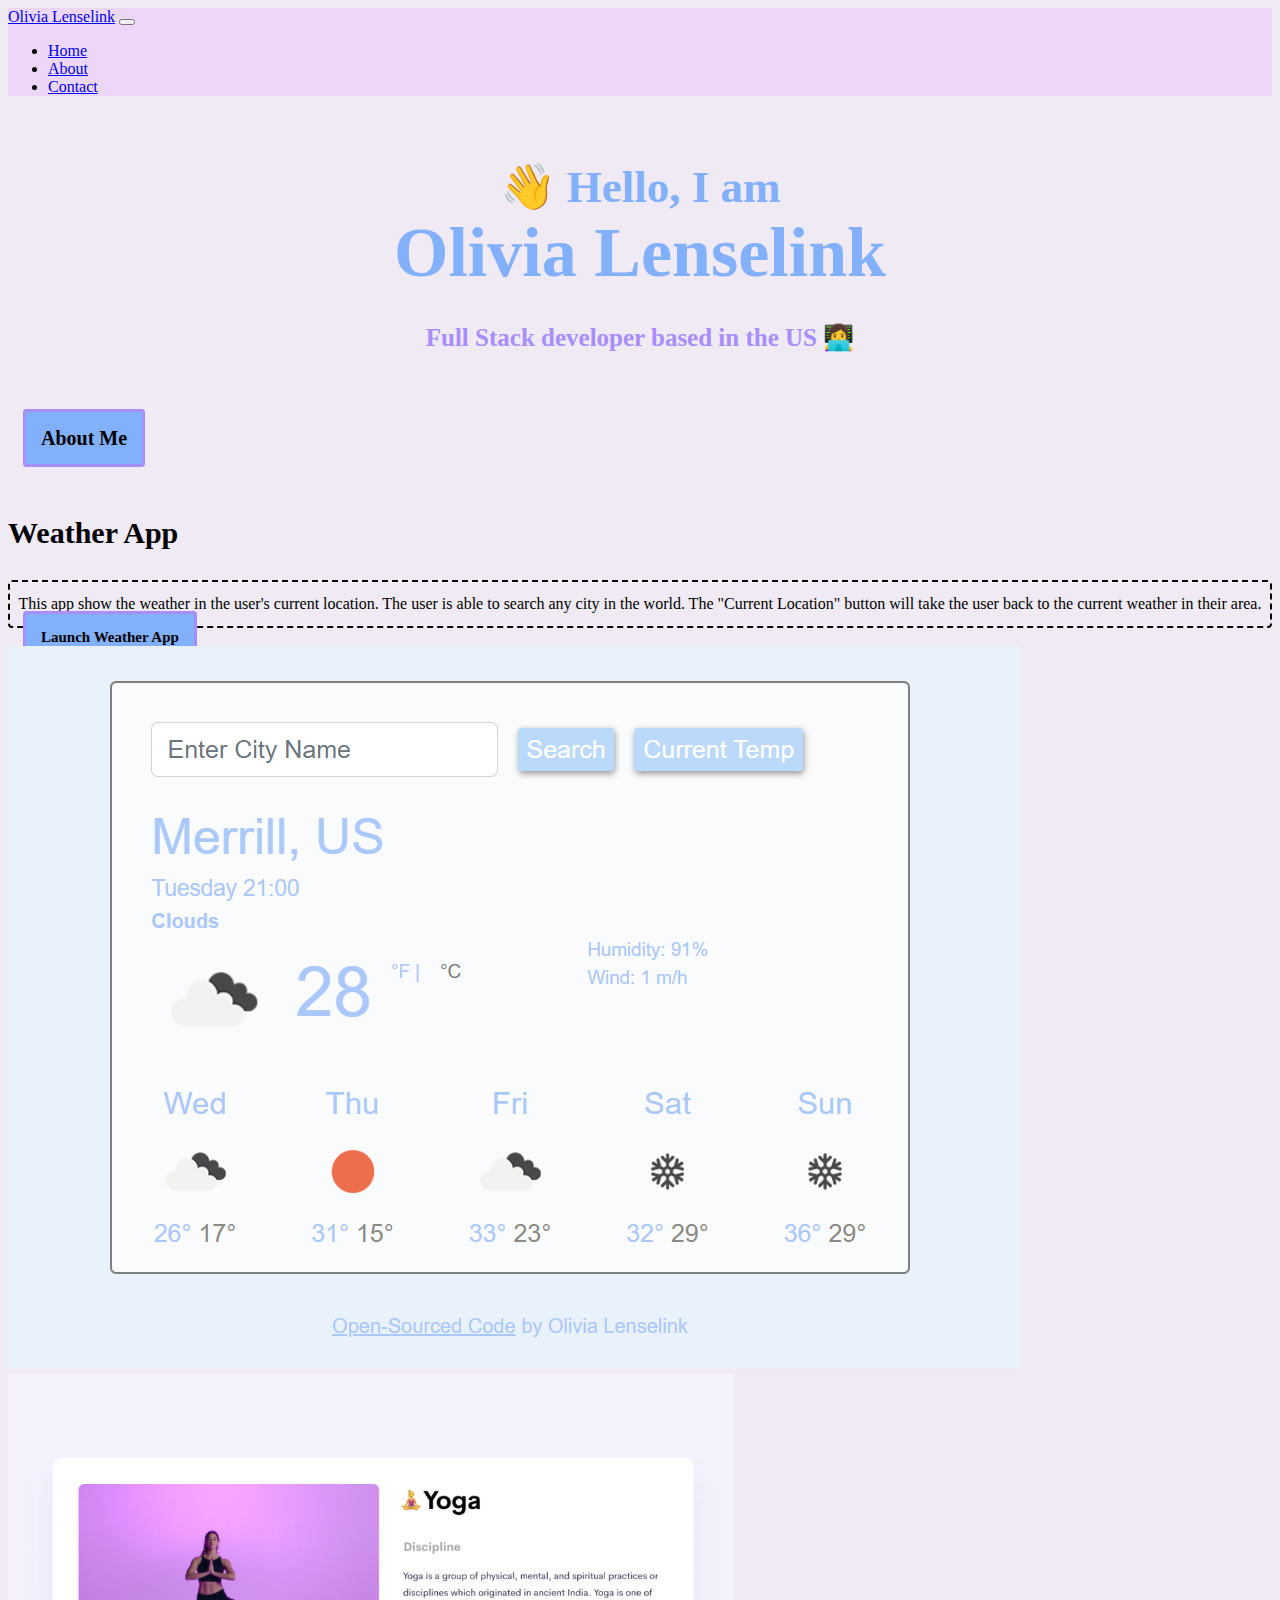
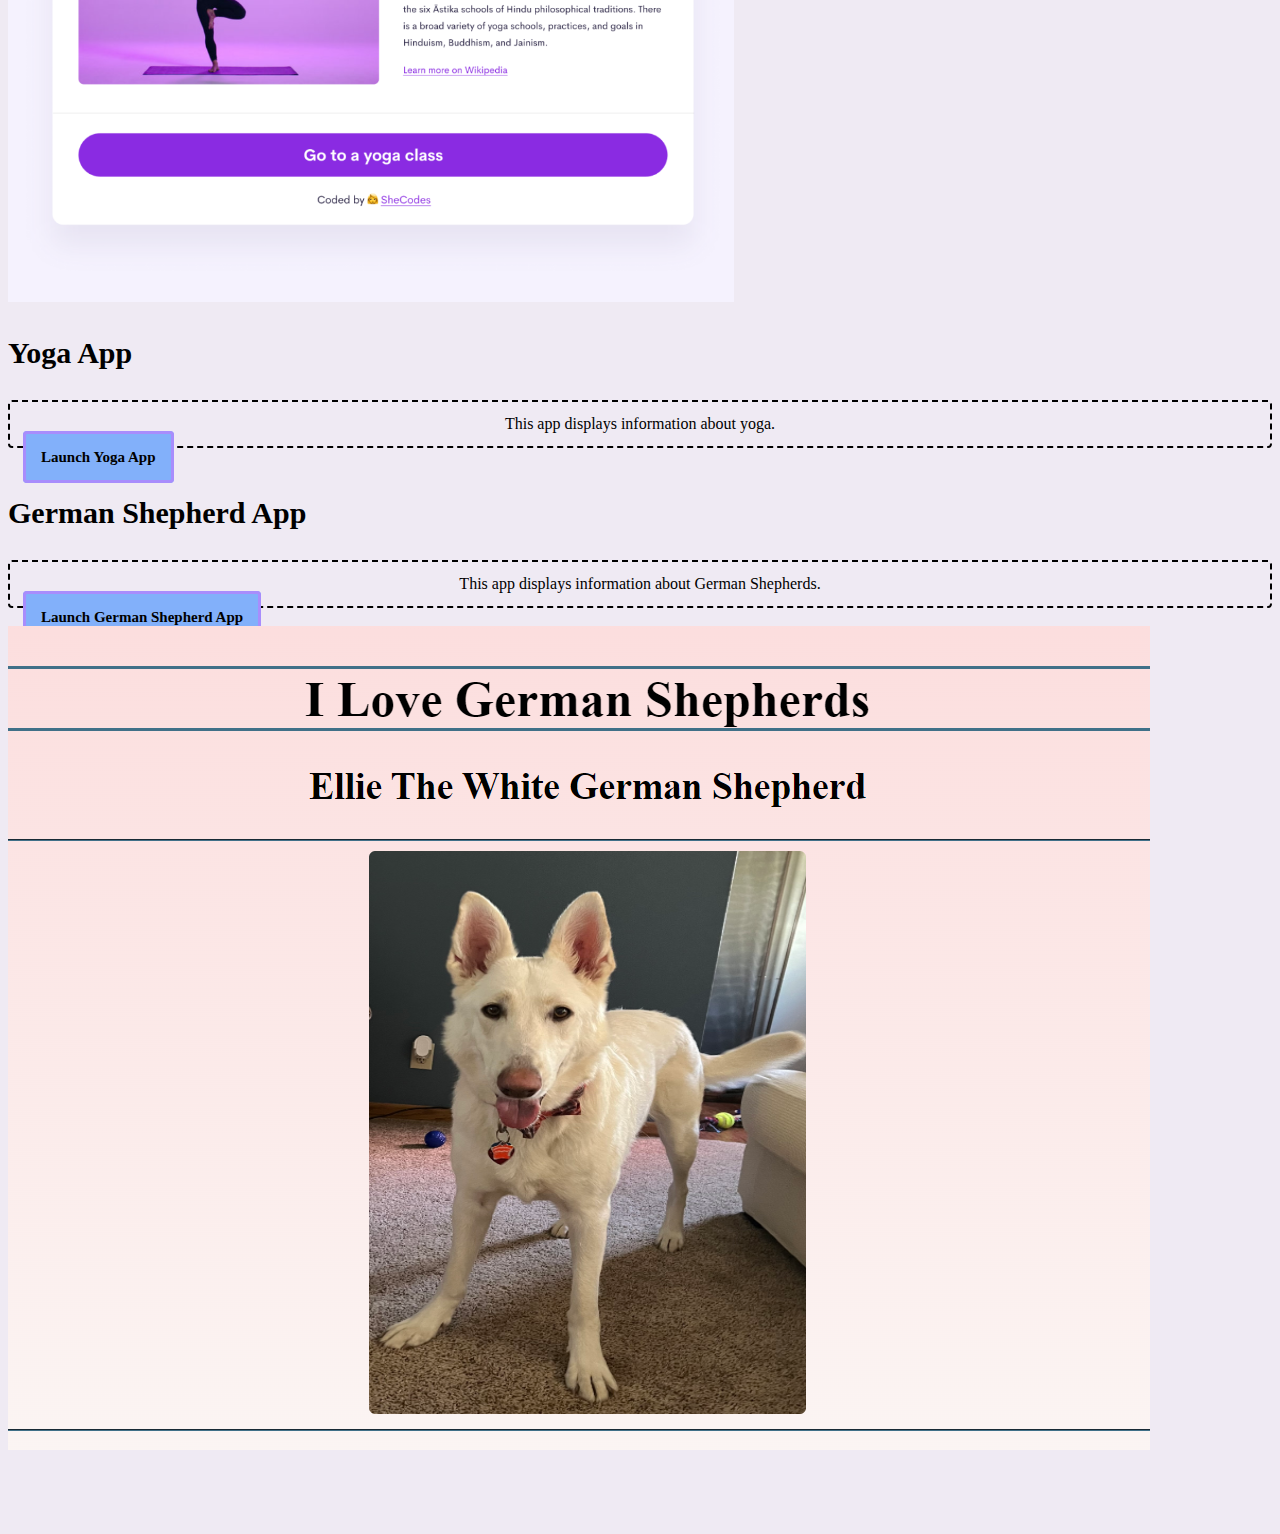
==== index.html @ 017bd7b2 "Update index.html" ====
<!DOCTYPE html>
<html lang="en">
  <head>
    <meta charset="UTF-8" />
    <meta name="viewport" content="width=device-width, initial-scale=1.0" />
    <meta http-equiv="X-UA-Compatible" content="ie=edge" />
<script src="https://cdn.jsdelivr.net/npm/bootstrap@5.2.3/dist/js/bootstrap.bundle.min.js" integrity="sha384-kenU1KFdBIe4zVF0s0G1M5b4hcpxyD9F7jL+jjXkk+Q2h455rYXK/7HAuoJl+0I4" crossorigin="anonymous"></script>
<link href="https://cdn.jsdelivr.net/npm/bootstrap@5.2.3/dist/css/bootstrap.min.css" rel="stylesheet" integrity="sha384-rbsA2VBKQhggwzxH7pPCaAqO46MgnOM80zW1RWuH61DGLwZJEdK2Kadq2F9CUG65" crossorigin="anonymous">
    <link href="index.css" rel="stylesheet" type="text/css" />
    <title>Olivia Lenselink</title>
  </head>
  <body>
      <nav class="navbar sticky-top navbar-expand-lg navbar-light pe-4 ps-4" style="background-color: 
      #edd7f7
      ;">
          <a class="navbar-brand" href="index.html" >Olivia Lenselink</a>
          <button class="navbar-toggler" type="button" data-bs-toggle="collapse" data-bs-target="#navbarNav" aria-controls="navbarNav" aria-expanded="false" aria-label="Toggle navigation">
            <span class="navbar-toggler-icon"></span>
          </button>
        
          <div class="collapse navbar-collapse" id="navbarNav">
            <ul class="navbar-nav mr-auto">
              <li class="nav-item active">
                <a class="nav-link" href="index.html">Home</a>
              </li>
              <li class="nav-item">
                  <a class="nav-link" href= #>About</a>
                </li>
              <li class="nav-item">
                    <a class="nav-link" href="#">Contact</a>
                  </li>
            </ul>
          </div>
        </nav>
      </br>
    <h1>
      👋 Hello, I am <div class= "name"> Olivia Lenselink </div>
    </h1>
    <h2>
      Full Stack developer based in the US 👩‍💻
    </h2>
  </br>
</br>
</br>
    <!-- <div class="links"> -->
   <!-- <div class="contact-link">   <a href="about.html#contactme" > Contact Me </a> </div> -->
   <div class="about-link"> <a href="#" class="link"> About Me </a> </div>
    </div>
  </br>
</br>
    <div class = "container">
      <div class="row mt-5">
          <div class="col-md-6 text-center">
              <h3 class = "app-title mb-3"> Weather App </h3>
              <p2 class = "app-description"> This app show the weather in the user's current location. The user is able to search any city in the world.
                The "Current Location" button will take the user back to the current weather in their area.
              </p2>
              <div class="weather-link mb-5 mt-5"> <a href="https://zp66tc.csb.app/" target="_blank" class="link"> Launch Weather App </a> </div>
            </div> 
        <div class="col-md-6 text-center"> <img src = "images/Weather_App_SC.PNG" class = "img-fluid rounded border"> </div>
              
      </div>
      <div class="row mt-5">
          <div class="col-md-6 text-center"> <img src = "images/yoga_SC_Resized.png" class = "img-fluid rounded border"> </div>  
          <div class="col-md-6 text-center">
            <h3 class = "app-title mb-3">Yoga App</h3> 
            <p2 class = "app-description">This app displays information about yoga.</p2>
            <div class="app2-link mb-5 mt-5"> <a href="#" target="_blank"class="link"> Launch Yoga App</a> </div>  
          </div>
                
      </div>
      <div class="row mt-5">
          <div class="col-md-6 text-center">
              <h3 class = "app-title mb-3">German Shepherd App</h3> 
              <p2 class = "app-description"> This app displays information about German Shepherds.</p2>
              <div class="gsApp-link mb-5 mt-5"> <a href="https://s3.amazonaws.com/shecodesio-production/challenge_submissions/files/001/189/691/original/Project1.html?1664847455" target="_blank" class="link"> Launch German Shepherd App</a> </div>
            </div>
      <div class="col-md-6 text-center"> <img src = "images/Ellie_Project_SC.png" class = "img-fluid rounded border"> </div>

  </div>
</div>
</br>
</br>
</br>
</br>
  </body>
</html>
---- index.css ----
body {
  margin: 20 auto;
  background-color: #efeaf3;
}

:root {
  --heading-color: #82b0fa;
  --subhead-color: #a88dfc;
  --paragraph-border: 2px dashed black;
}

.links {
  display: flex;
  justify-content: center;
}

.contact-link a {
  text-align: center;
  background-color: var(--subhead-color);
  border: solid #82b0fa;
  font-size: 20px;
  font-weight: bold;
  color: black;
  border-radius: 4px;
  padding: 15px;
  text-decoration: none;
  margin: 15px;
}

.about-link a {
  text-align: center;
  background-color: var(--heading-color);
  border: solid #a88dfc;
  font-size: 20px;
  font-weight: bold;
  color: black;
  border-radius: 4px;
  padding: 15px;
  text-decoration: none;
  margin: 15px;
}

h1 {
  text-align: center;
  color: var(--heading-color);
  font-size: 45px;
}

h2 {
  text-align: center;
  color: var(--subhead-color);
  font-size: 25px;
}

.return {
  text-align: center;
}

.return a {
  color: var(--subhead-color);
}

#contactme {
  text-align: center;
  font-size: 45px;
  color: var(--heading-color);
  line-height: 35px;
}

#email a {
  text-align: center;
  font-size: 20px;
  text-decoration: none;
  color: var(--subhead-color);
  line-height: 20px;
}

#email:hover {
  text-decoration: underline;
}

#email:visited {
  color: black;
}

p {
  padding: 20px;
  font-size: 18px;
  line-height: 1.5;
  text-align: center;
  border: var(--paragraph-border);
  border-radius: 4px;
  padding: 10px 8px;
  max-width: 900px;
  margin: 15px;
}

.about-para {
  display: flex;
  justify-content: center;
}

.aboutme {
  color: var(--heading-color);
  font-size: 85px;
}

.subabout {
  color: var(--subhead-color);
  font-size: 20px;
}

.name {
  font-size: 70px;
}

.app-title {
  font-size: 30px;
  font-weight: 20px;
}

.weather-link a {
  text-align: center;
  background-color: var(--heading-color);
  border: solid #a88dfc;
  font-size: 15px;
  font-weight: bold;
  color: black;
  border-radius: 4px;
  padding: 15px;
  text-decoration: none;
  margin: 15px;
}

.gsApp-link a {
  text-align: center;
  background-color: var(--heading-color);
  border: solid #a88dfc;
  font-size: 15px;
  font-weight: bold;
  color: black;
  border-radius: 4px;
  padding: 15px;
  text-decoration: none;
  margin: 15px;
}

.app2-link a {
  text-align: center;
  background-color: var(--heading-color);
  border: solid #a88dfc;
  font-size: 15px;
  font-weight: bold;
  color: black;
  border-radius: 4px;
  padding: 15px;
  text-decoration: none;
  margin: 15px;
}

p2 {
  border: var(--paragraph-border);
  border-radius: 4px;
  padding: 10px 8px;
  line-height: 1.5;
}

.app-description {
  display: flex;
  justify-content: center;
}
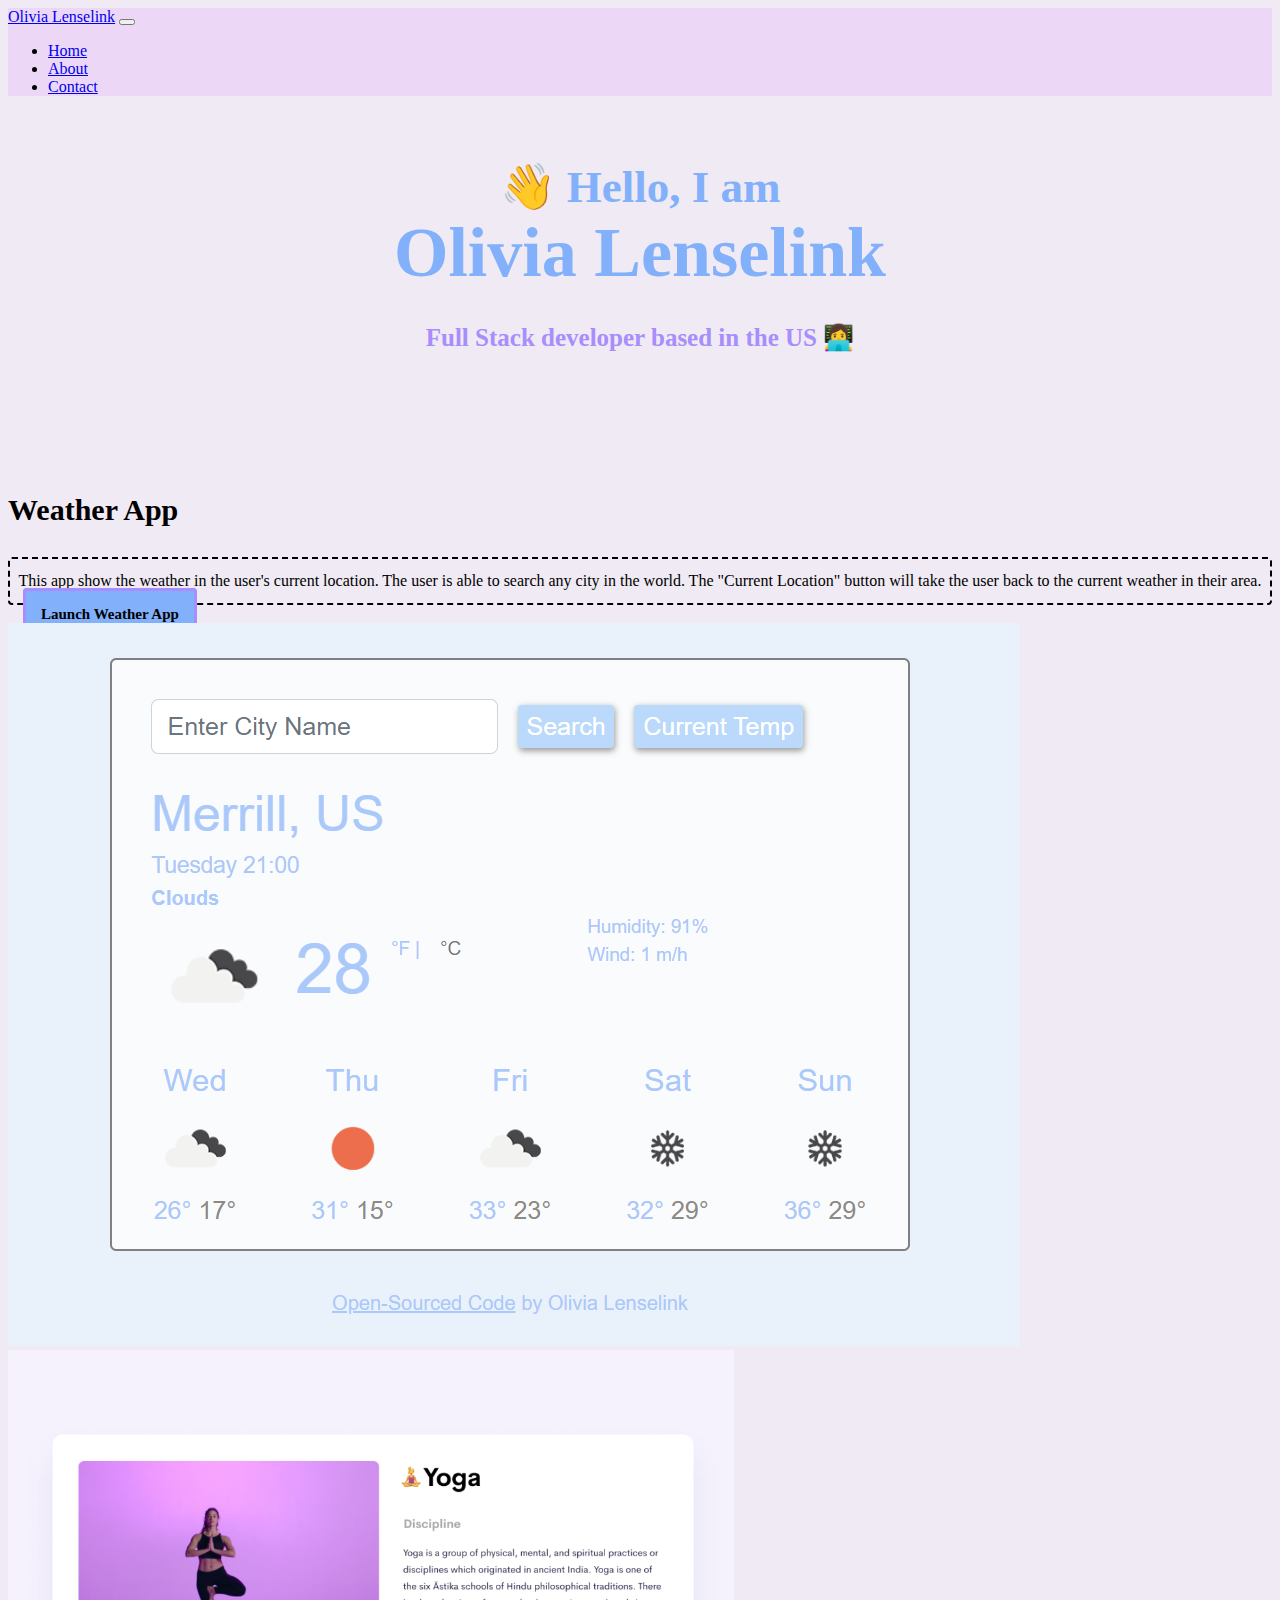
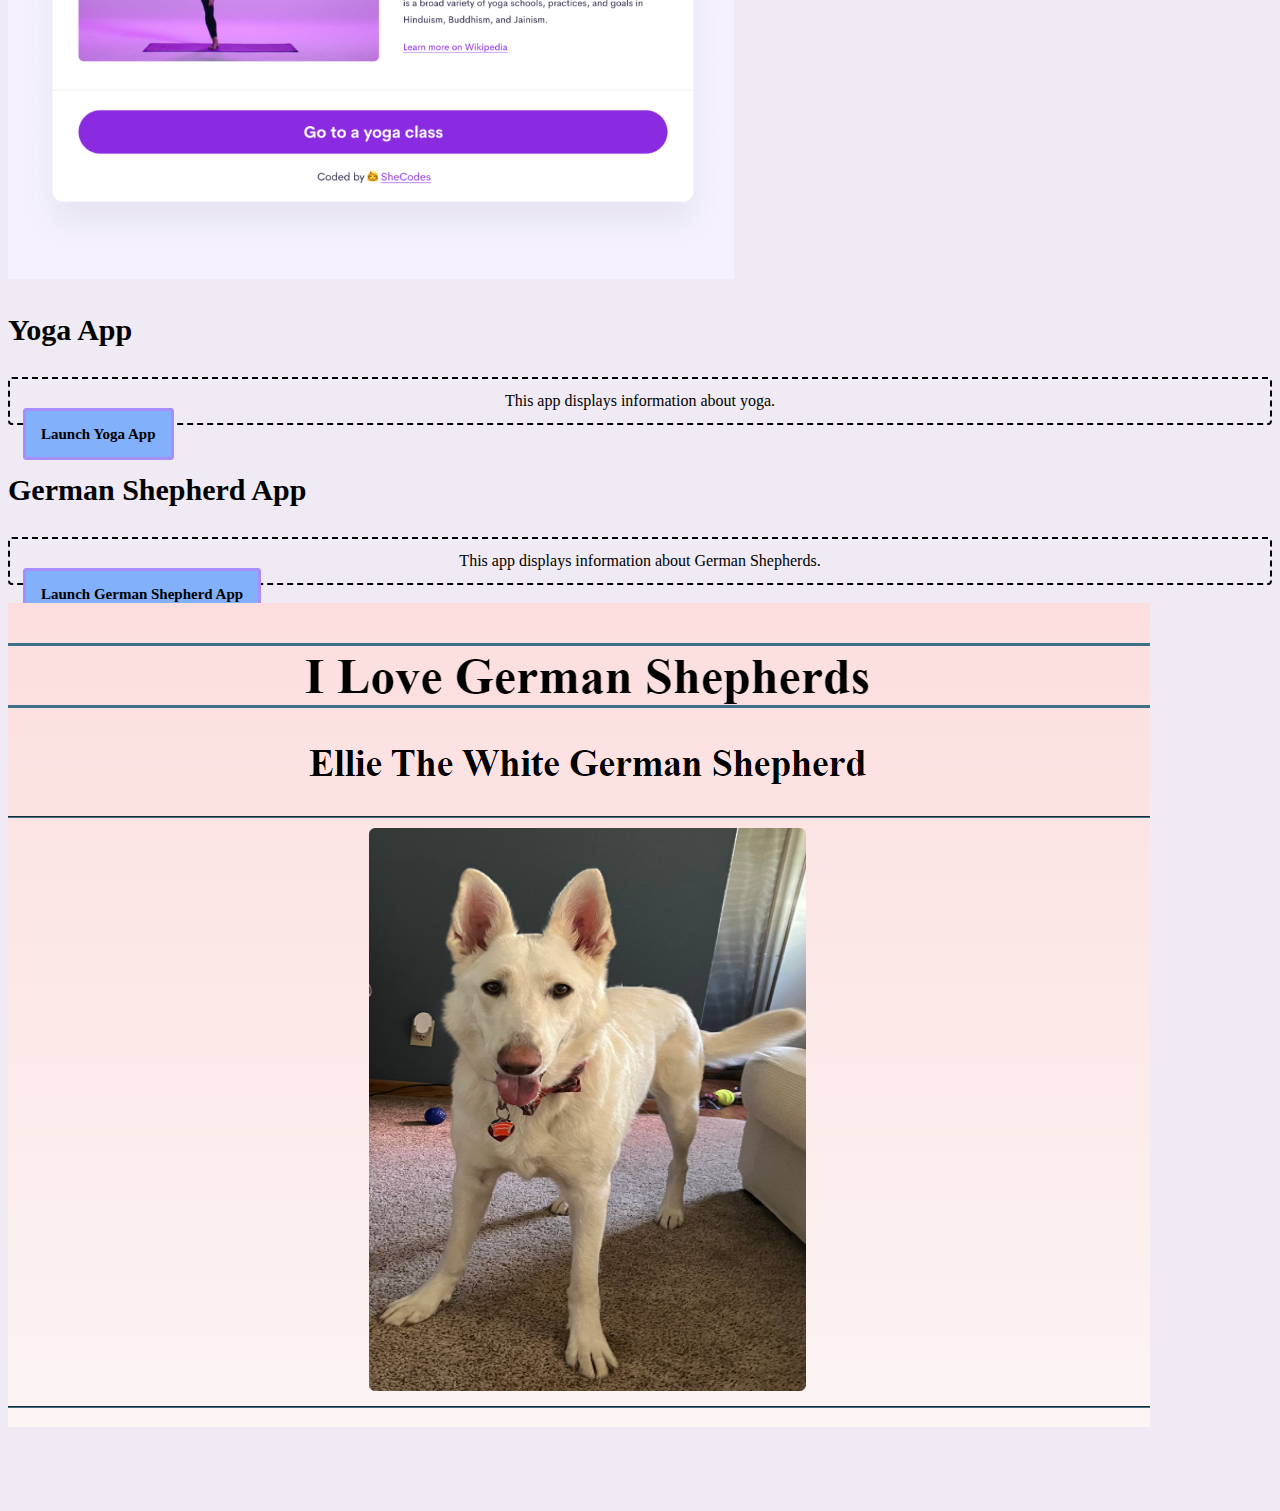
==== commit 922154e7: "Update index.html" ====
--- a/index.html
+++ b/index.html
@@ -44,7 +44,7 @@
 </br>
     <!-- <div class="links"> -->
    <!-- <div class="contact-link">   <a href="about.html#contactme" > Contact Me </a> </div> -->
-   <div class="about-link"> <a href="#" class="link"> About Me </a> </div>
+   <!-- <div class="about-link"> <a href="#" class="link" style="text-align:center"> About Me </a> </div> -->
     </div>
   </br>
 </br>
--- a/index.css
+++ b/index.css
@@ -28,7 +28,7 @@
 }
 
 .about-link a {
-  text-align: center;
+  /* text-align: center; */
   background-color: var(--heading-color);
   border: solid #a88dfc;
   font-size: 20px;
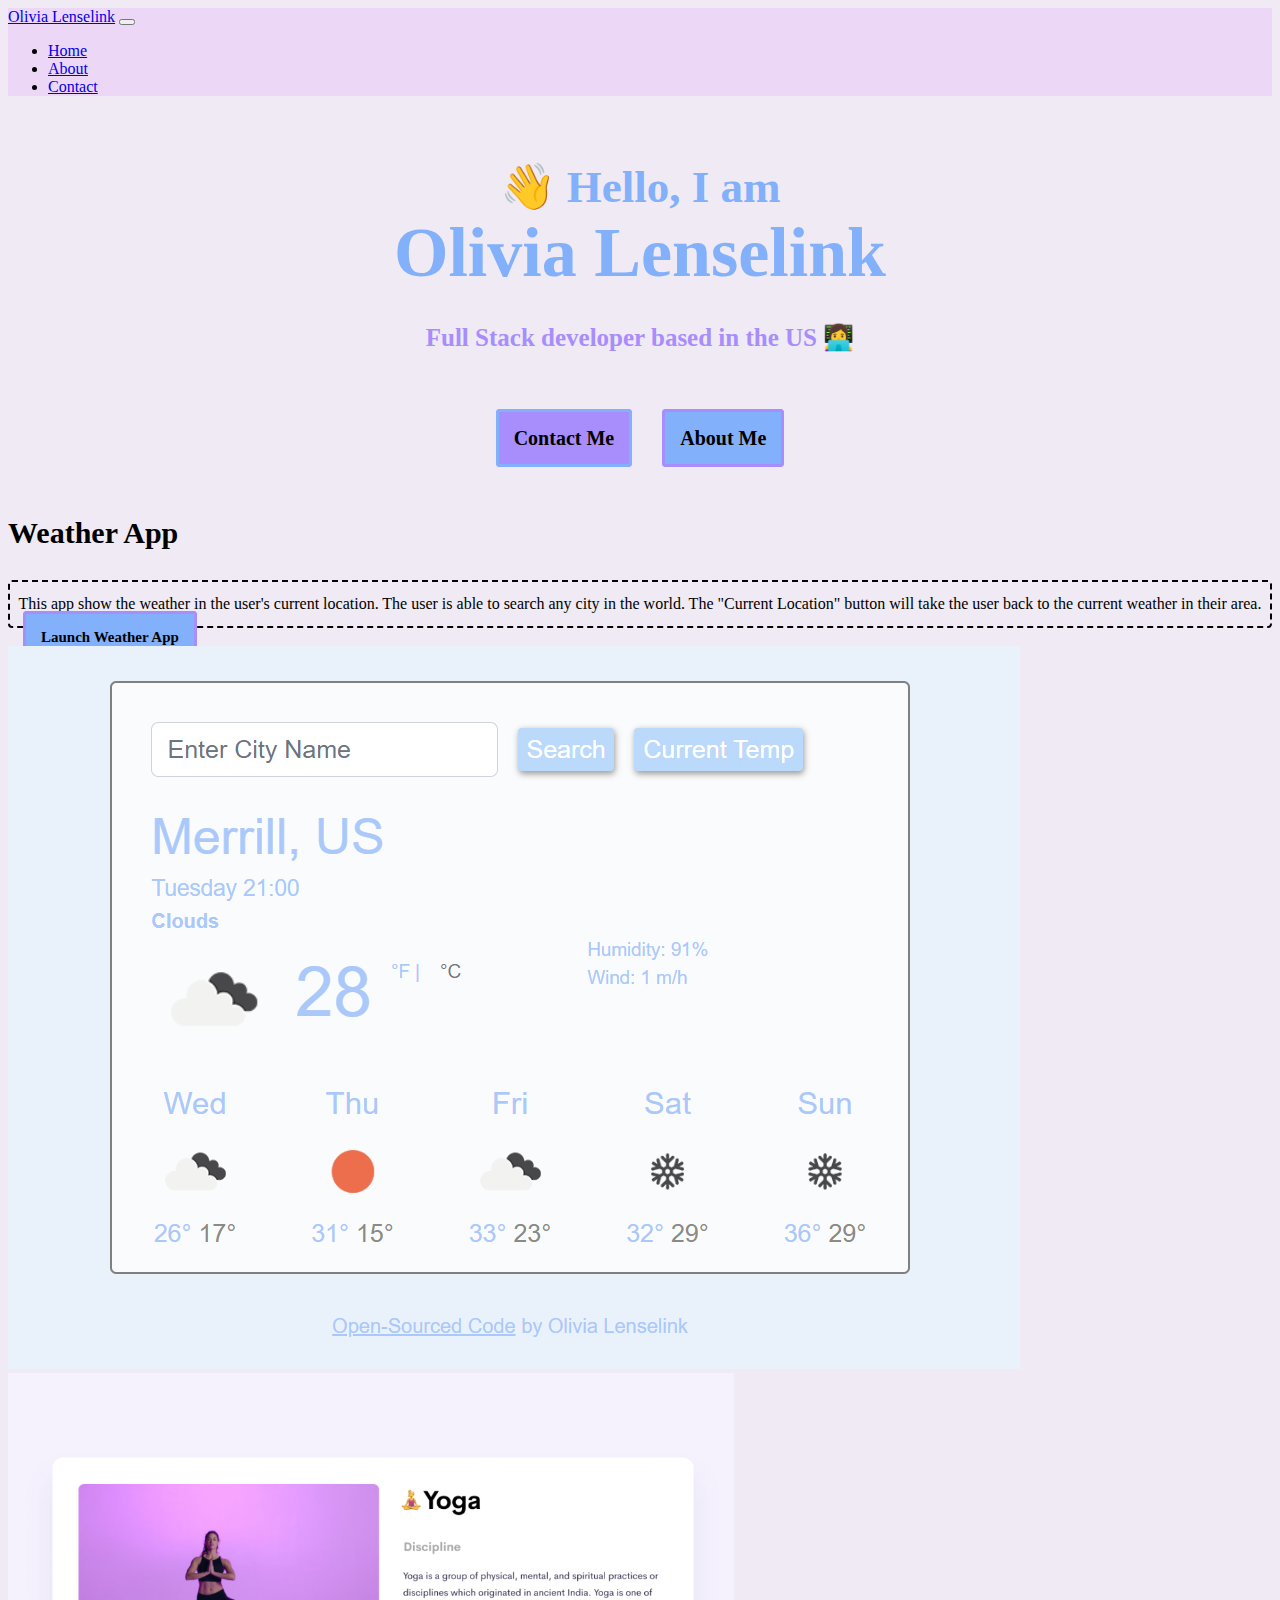
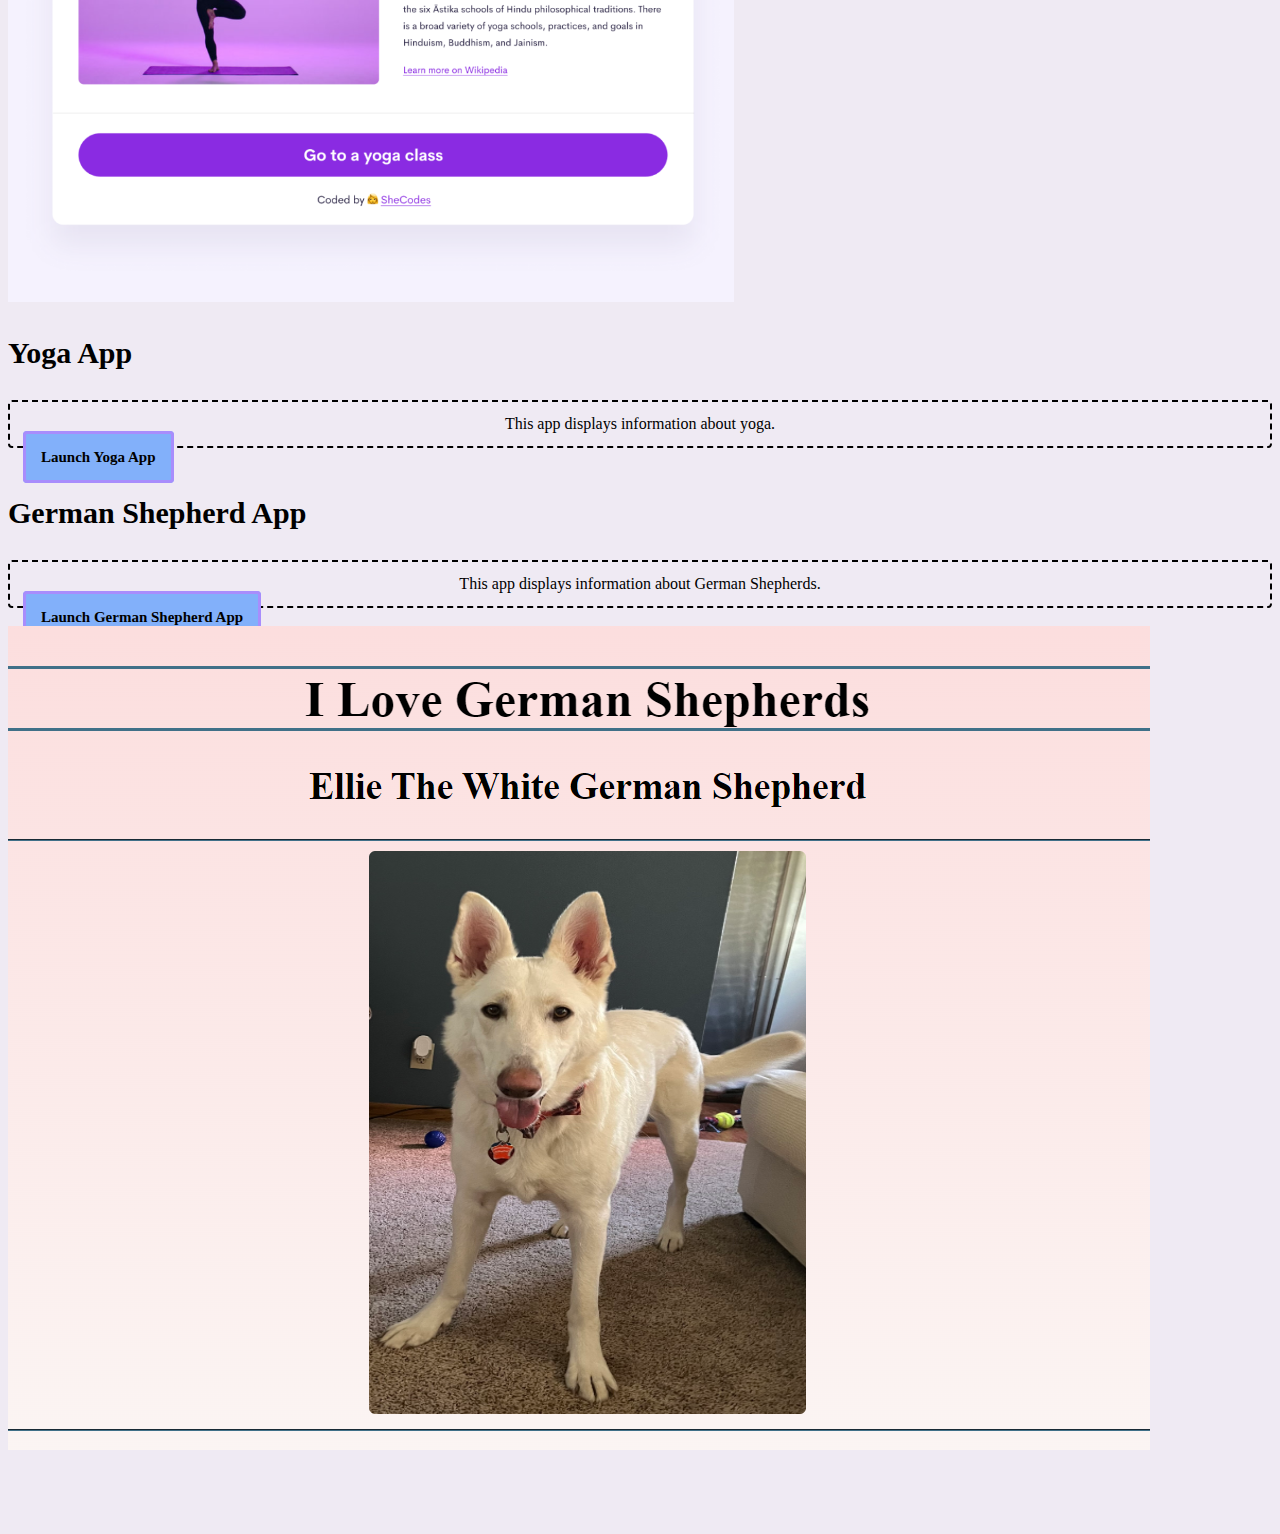
==== commit b5f416d6: "Added about page" ====
--- a/index.html
+++ b/index.html
@@ -42,9 +42,9 @@
   </br>
 </br>
 </br>
-    <!-- <div class="links"> -->
-   <!-- <div class="contact-link">   <a href="about.html#contactme" > Contact Me </a> </div> -->
-   <!-- <div class="about-link"> <a href="#" class="link" style="text-align:center"> About Me </a> </div> -->
+    <div class="links"> 
+   <div class="contact-link">   <a href="about.html#contactme" > Contact Me </a> </div>
+   <div class="about-link"> <a href="#" class="link" style="text-align:center"> About Me </a> </div> 
     </div>
   </br>
 </br>
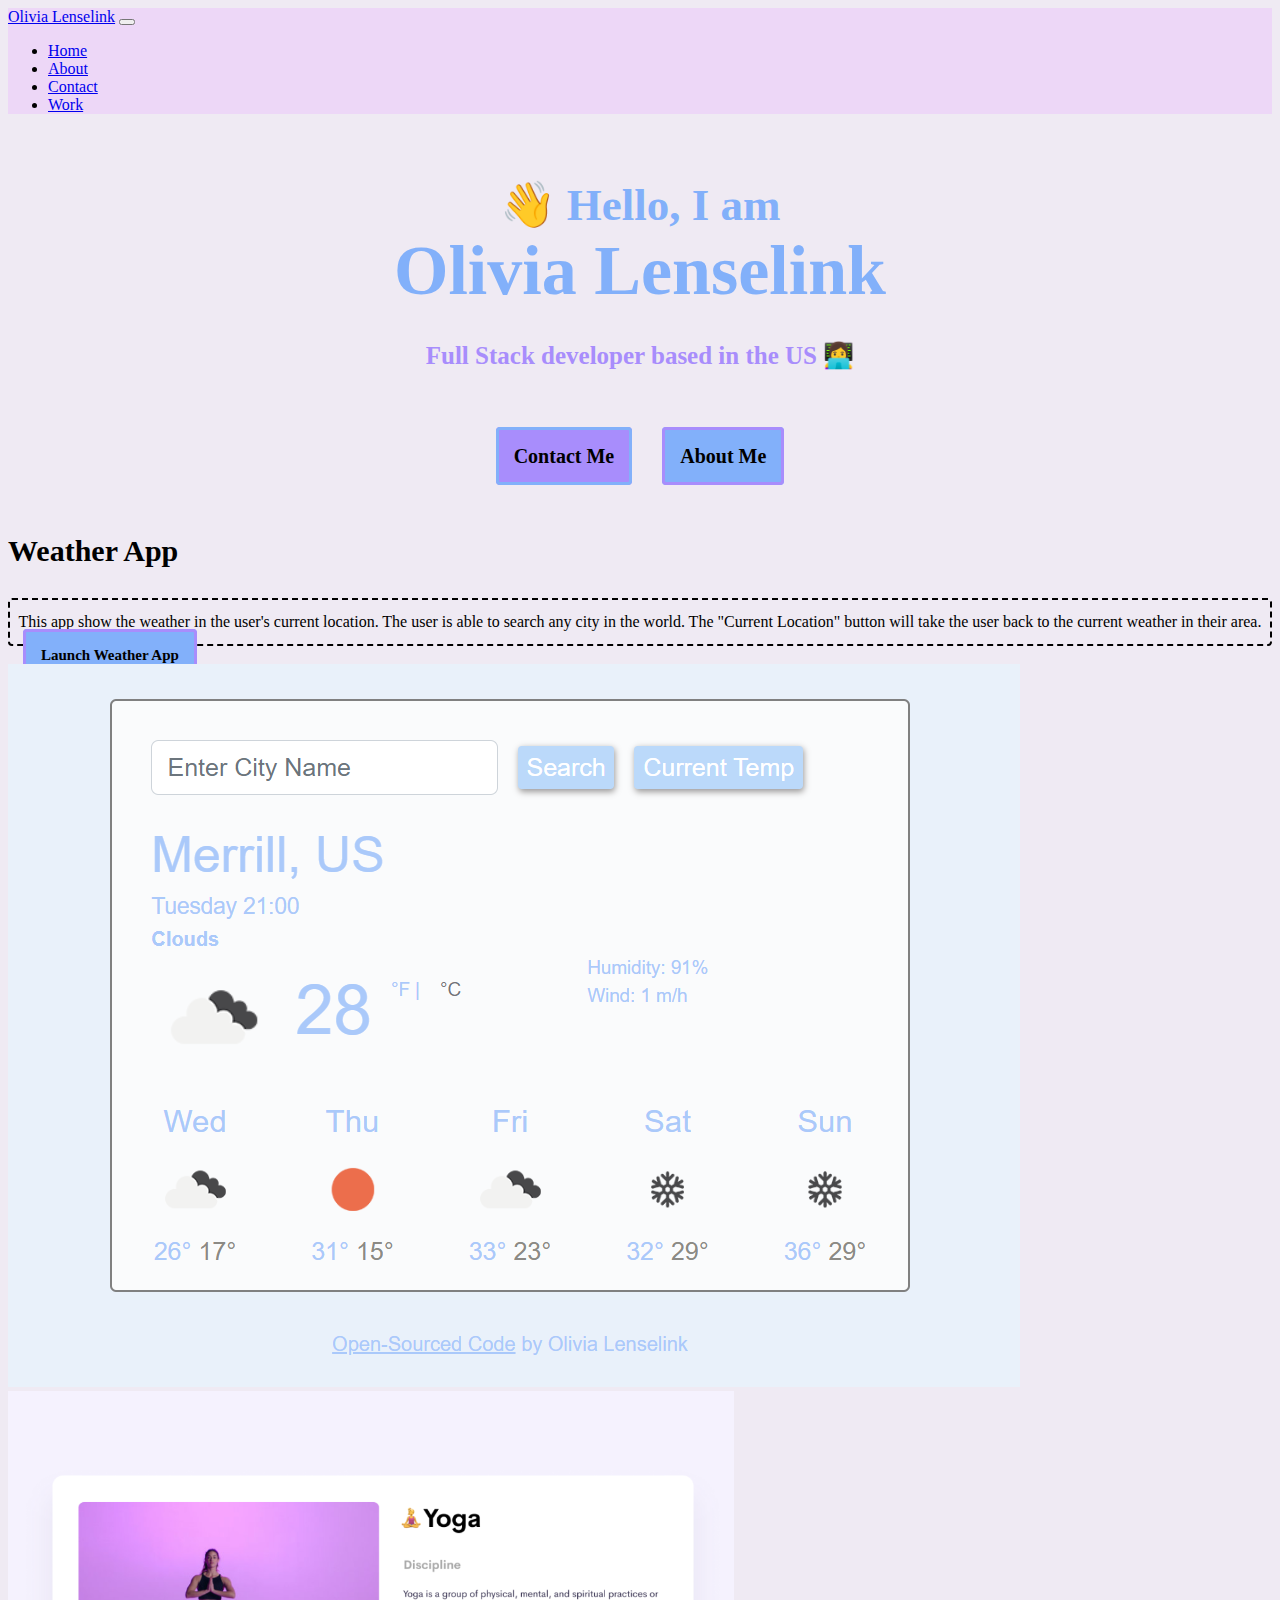
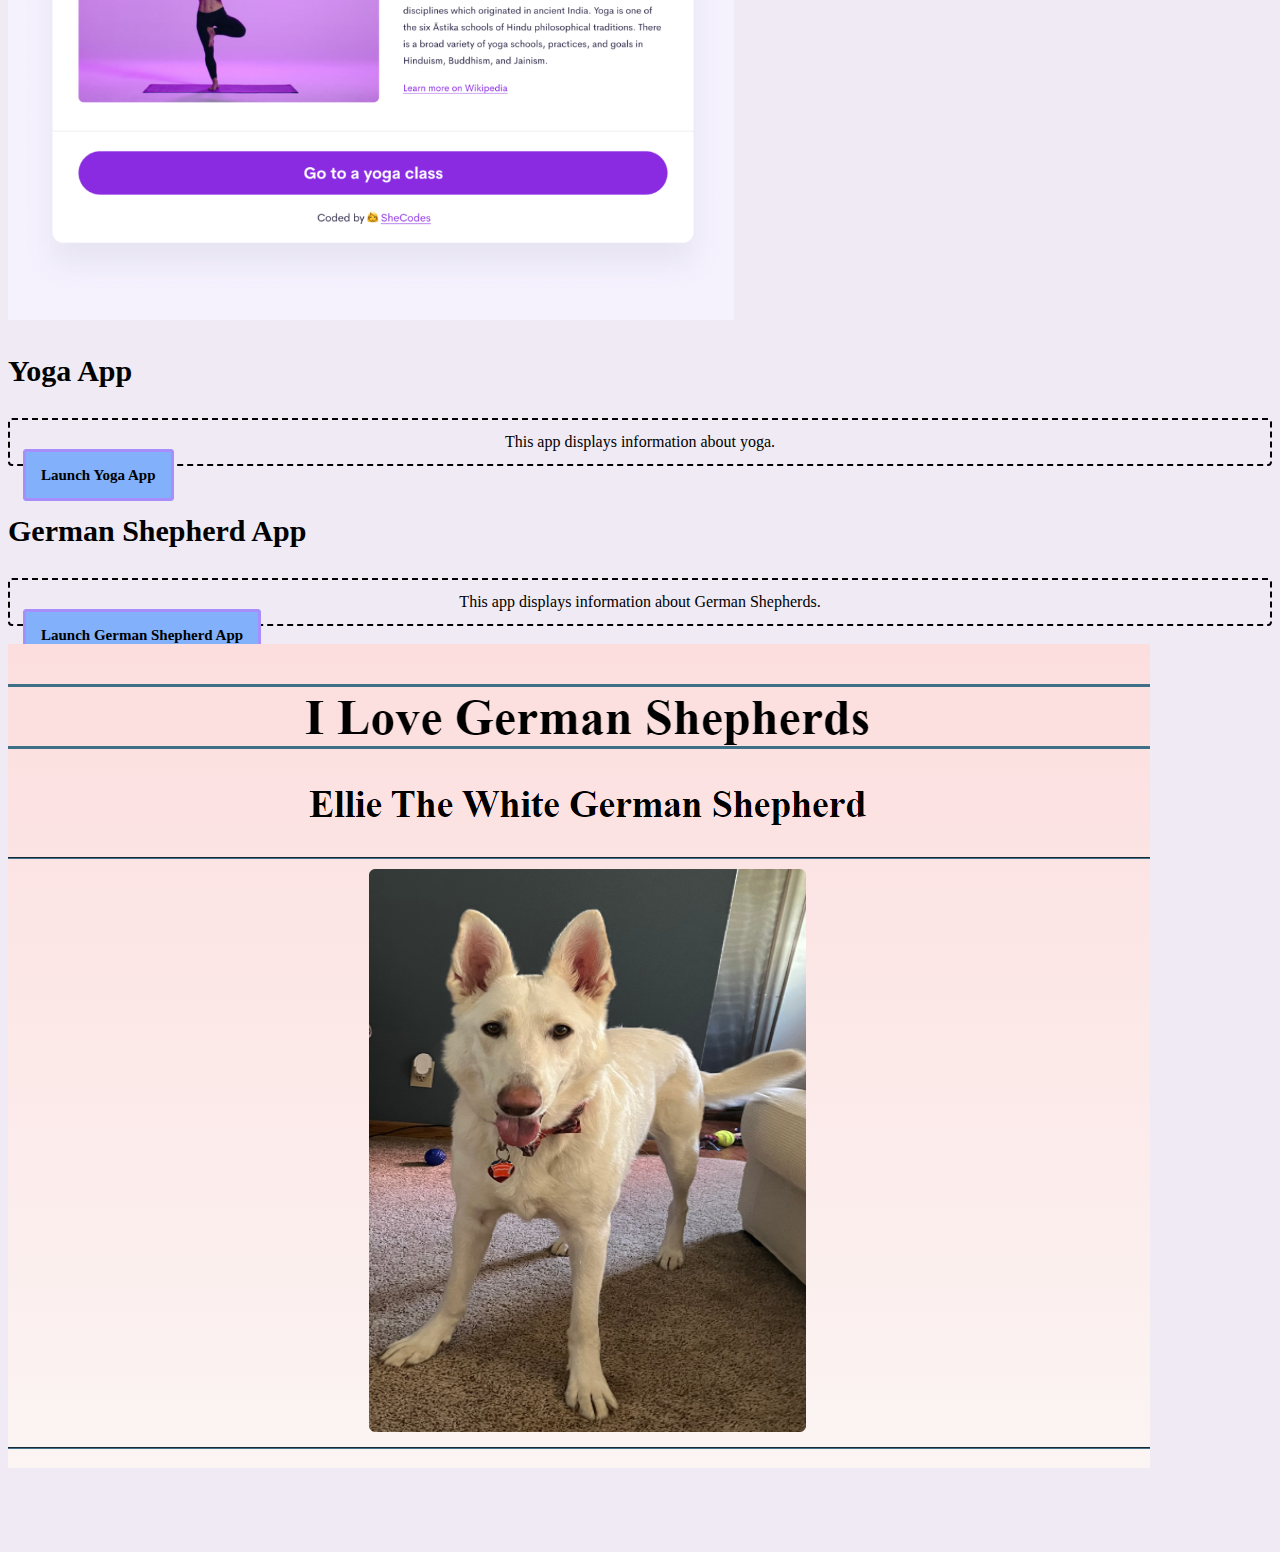
==== commit fed301c9: "Added work page" ====
--- a/index.html
+++ b/index.html
@@ -24,11 +24,14 @@
                 <a class="nav-link" href="index.html">Home</a>
               </li>
               <li class="nav-item">
-                  <a class="nav-link" href= #>About</a>
+                  <a class="nav-link" href= about.html>About</a>
                 </li>
               <li class="nav-item">
-                    <a class="nav-link" href="#">Contact</a>
+                    <a class="nav-link" href="contact.html">Contact</a>
                   </li>
+                  <li class = "nav-item">
+                    <a class = "nav-link" href = "work.html"> Work</a>
+                </li>
             </ul>
           </div>
         </nav>
@@ -43,8 +46,8 @@
 </br>
 </br>
     <div class="links"> 
-   <div class="contact-link">   <a href="about.html#contactme" > Contact Me </a> </div>
-   <div class="about-link"> <a href="#" class="link" style="text-align:center"> About Me </a> </div> 
+   <div class="contact-link">   <a href="contact.html" > Contact Me </a> </div>
+   <div class="about-link"> <a href="about.html" class="link" style="text-align:center"> About Me </a> </div> 
     </div>
   </br>
 </br>
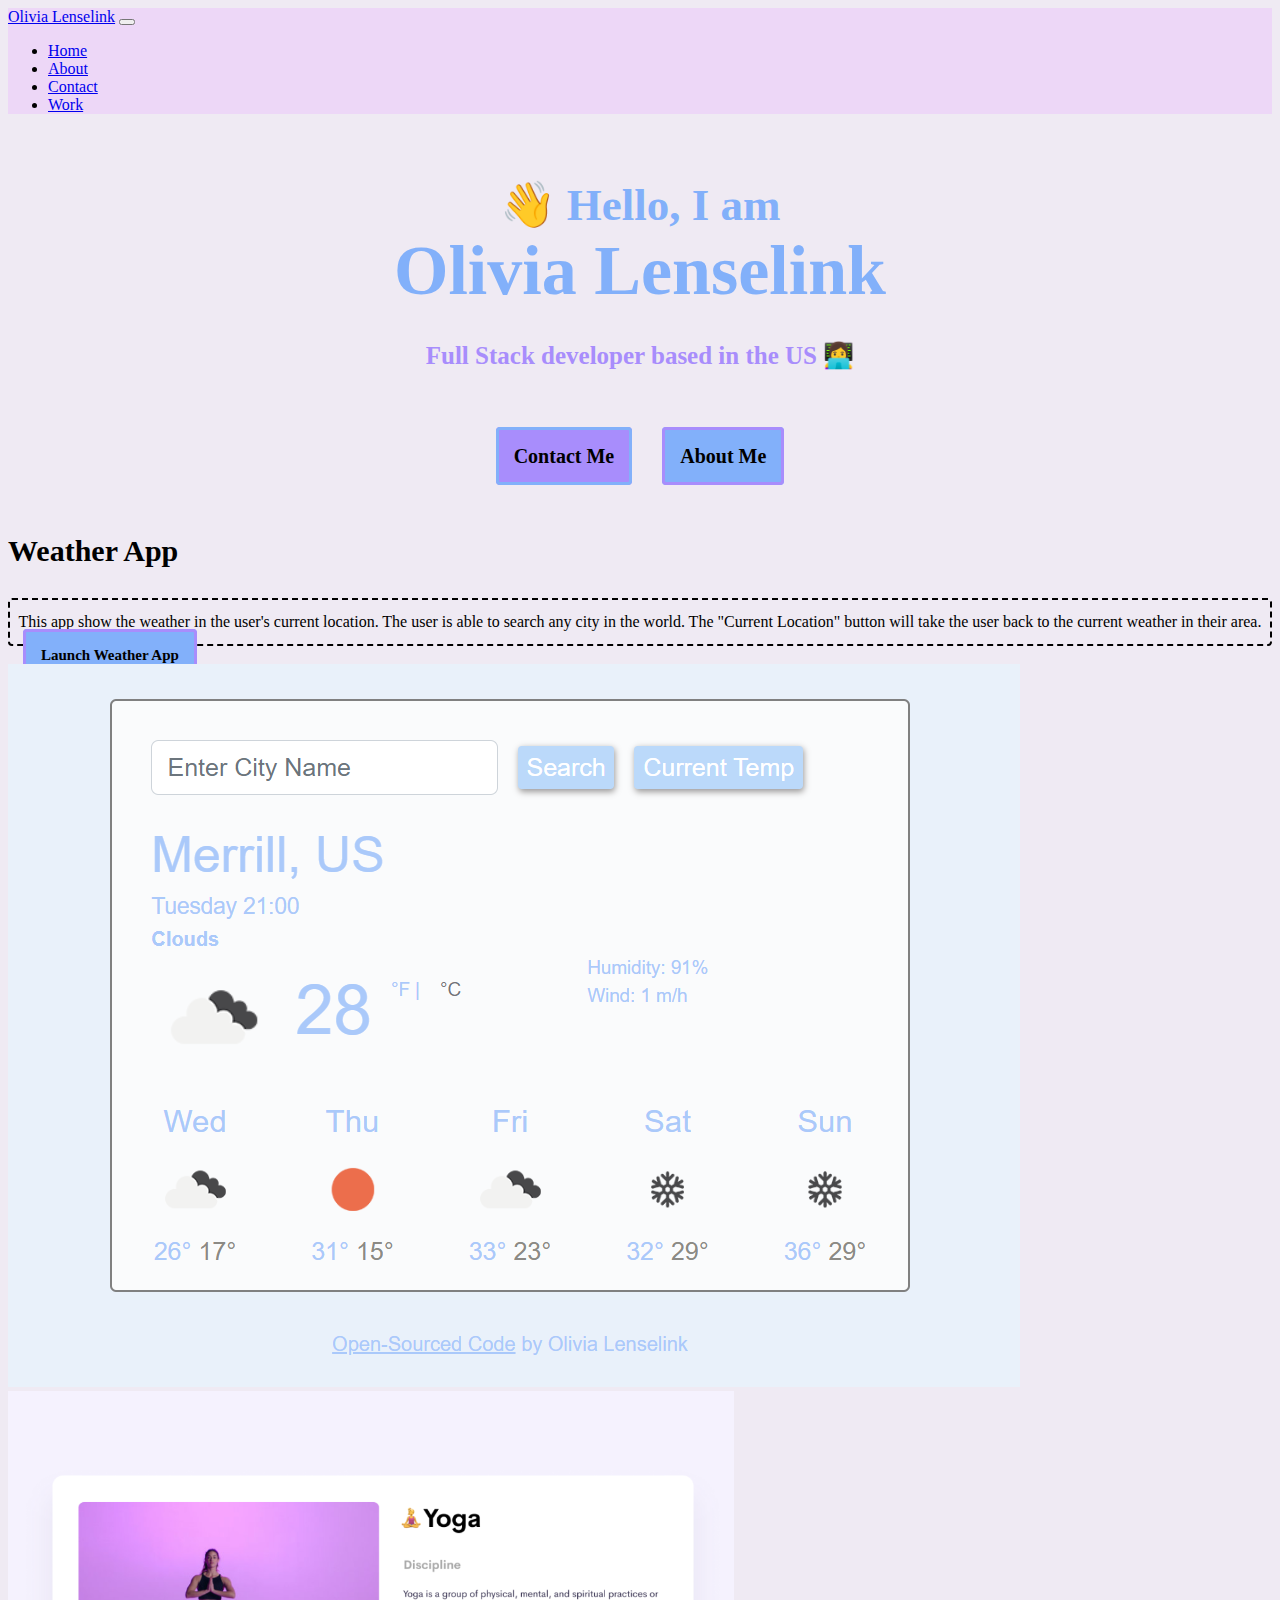
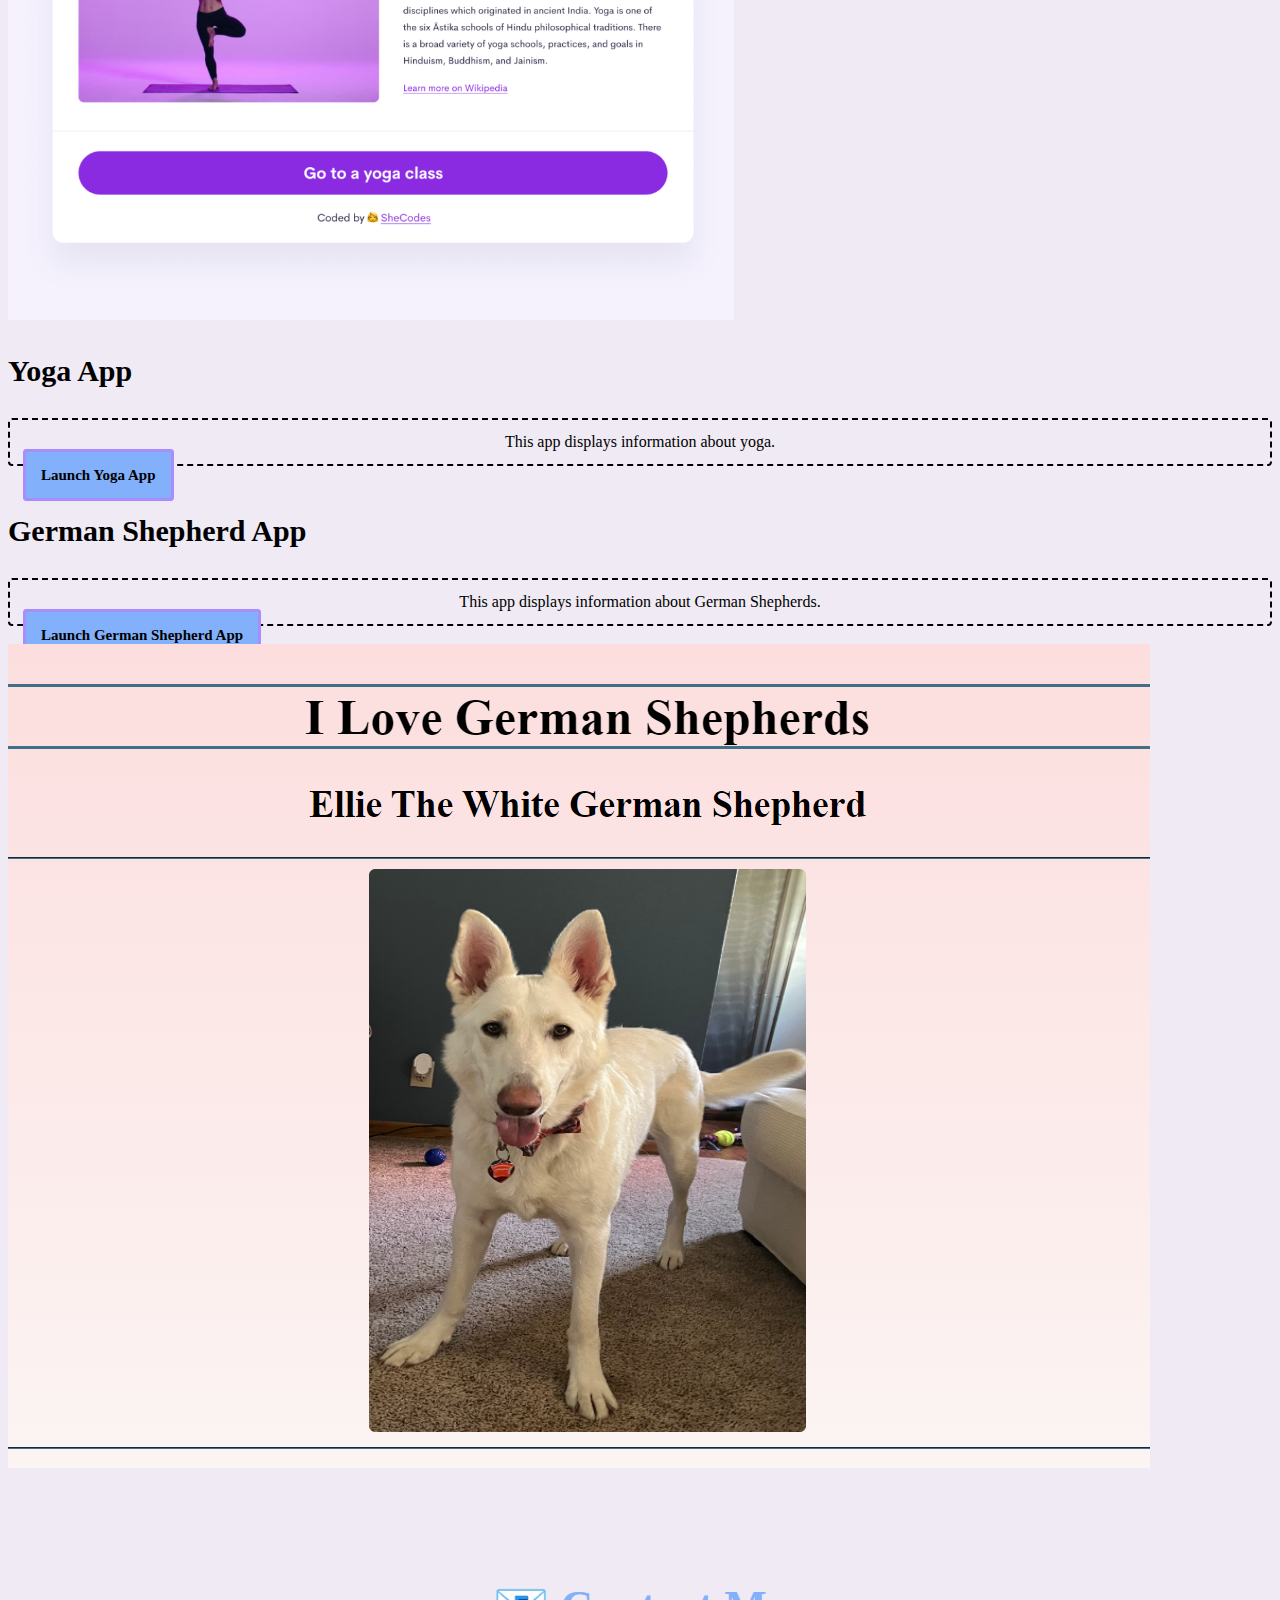
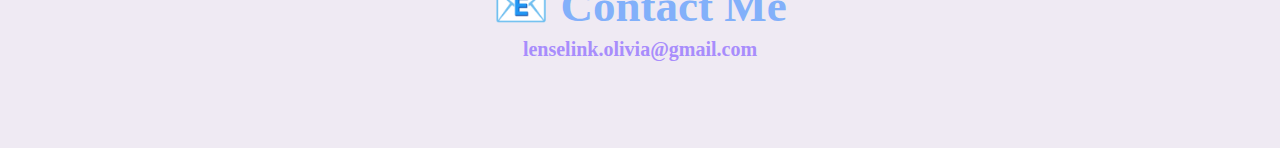
==== commit 3aad7193: "Update index.html" ====
--- a/index.html
+++ b/index.html
@@ -86,5 +86,15 @@
 </br>
 </br>
 </br>
+   <footer>
+    <h3 id = "contactme">
+        📧 Contact Me
+        <div id = "email">
+        <a href = "mailto:lenselink.olivia@gmail.com"> lenselink.olivia@gmail.com </a>
+        </div>
+      </h3>
+    </br>
+  </br>
+    </footer>
   </body>
 </html>